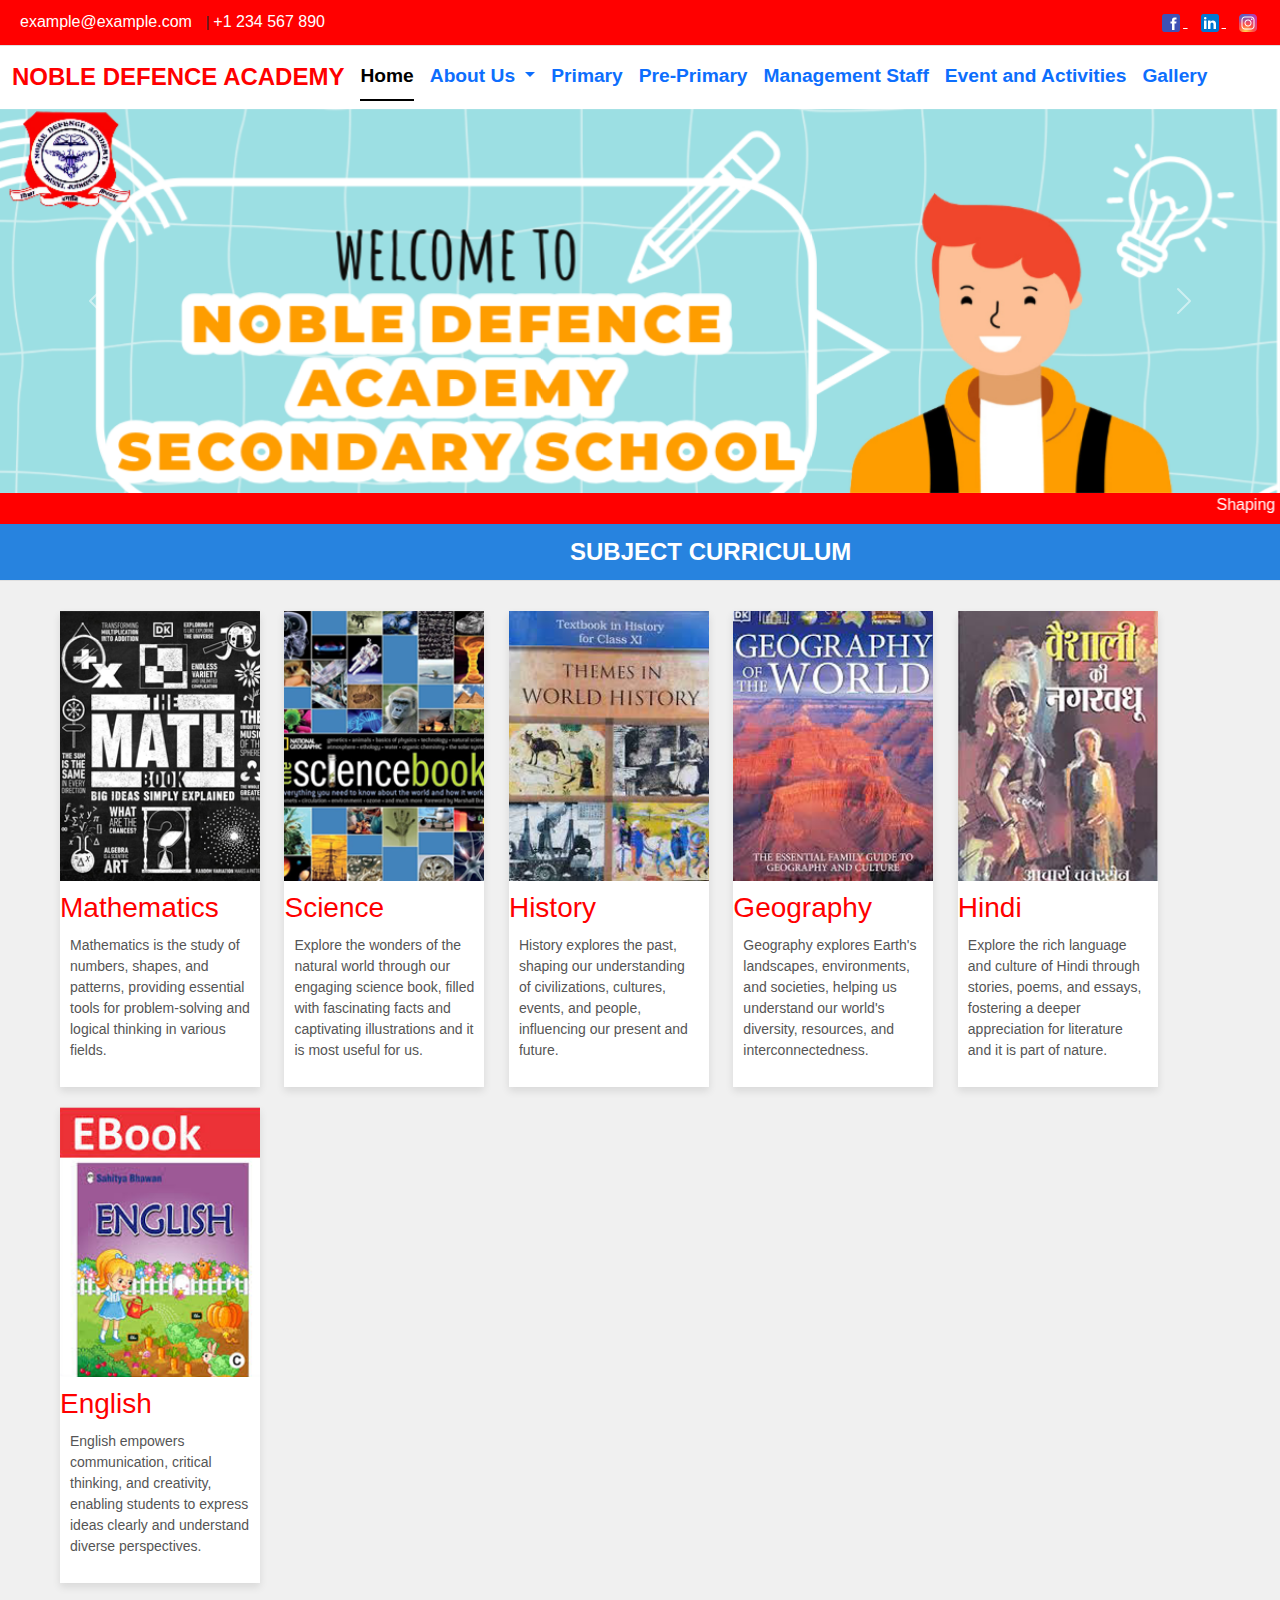
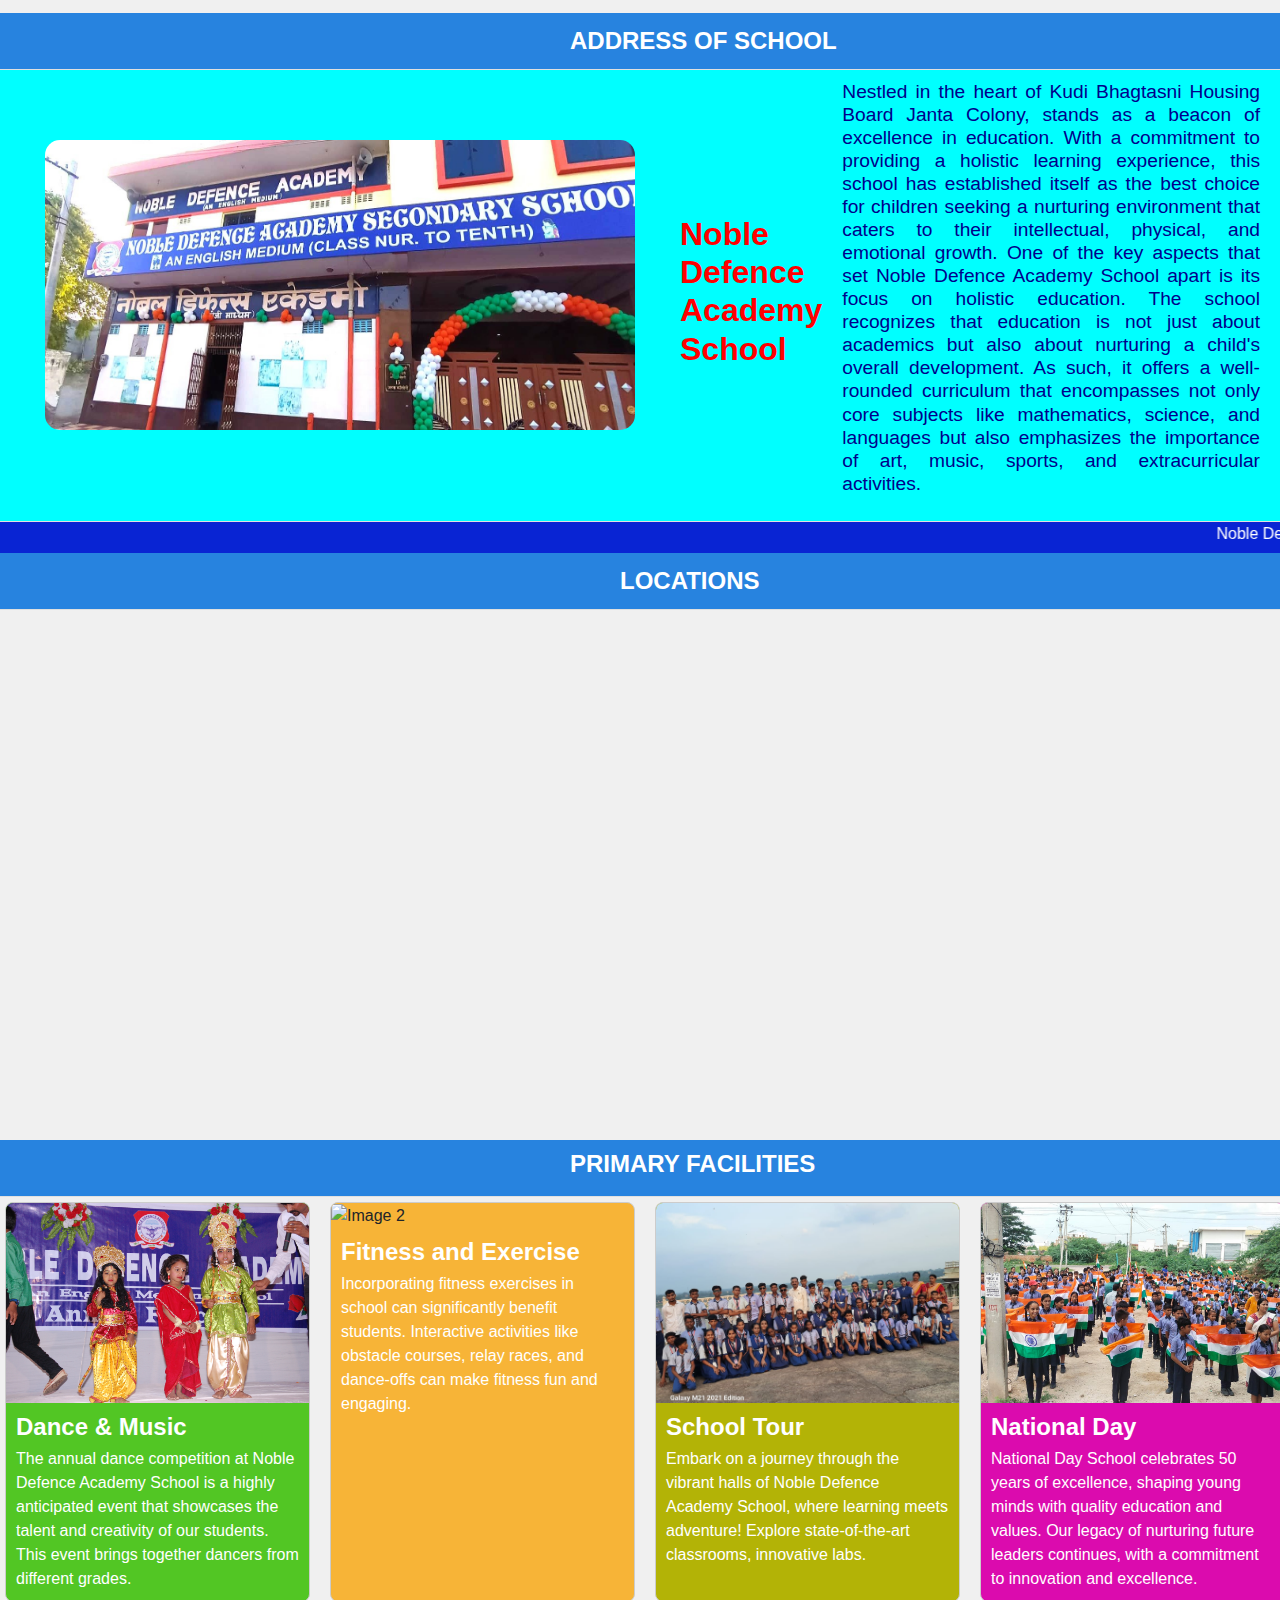
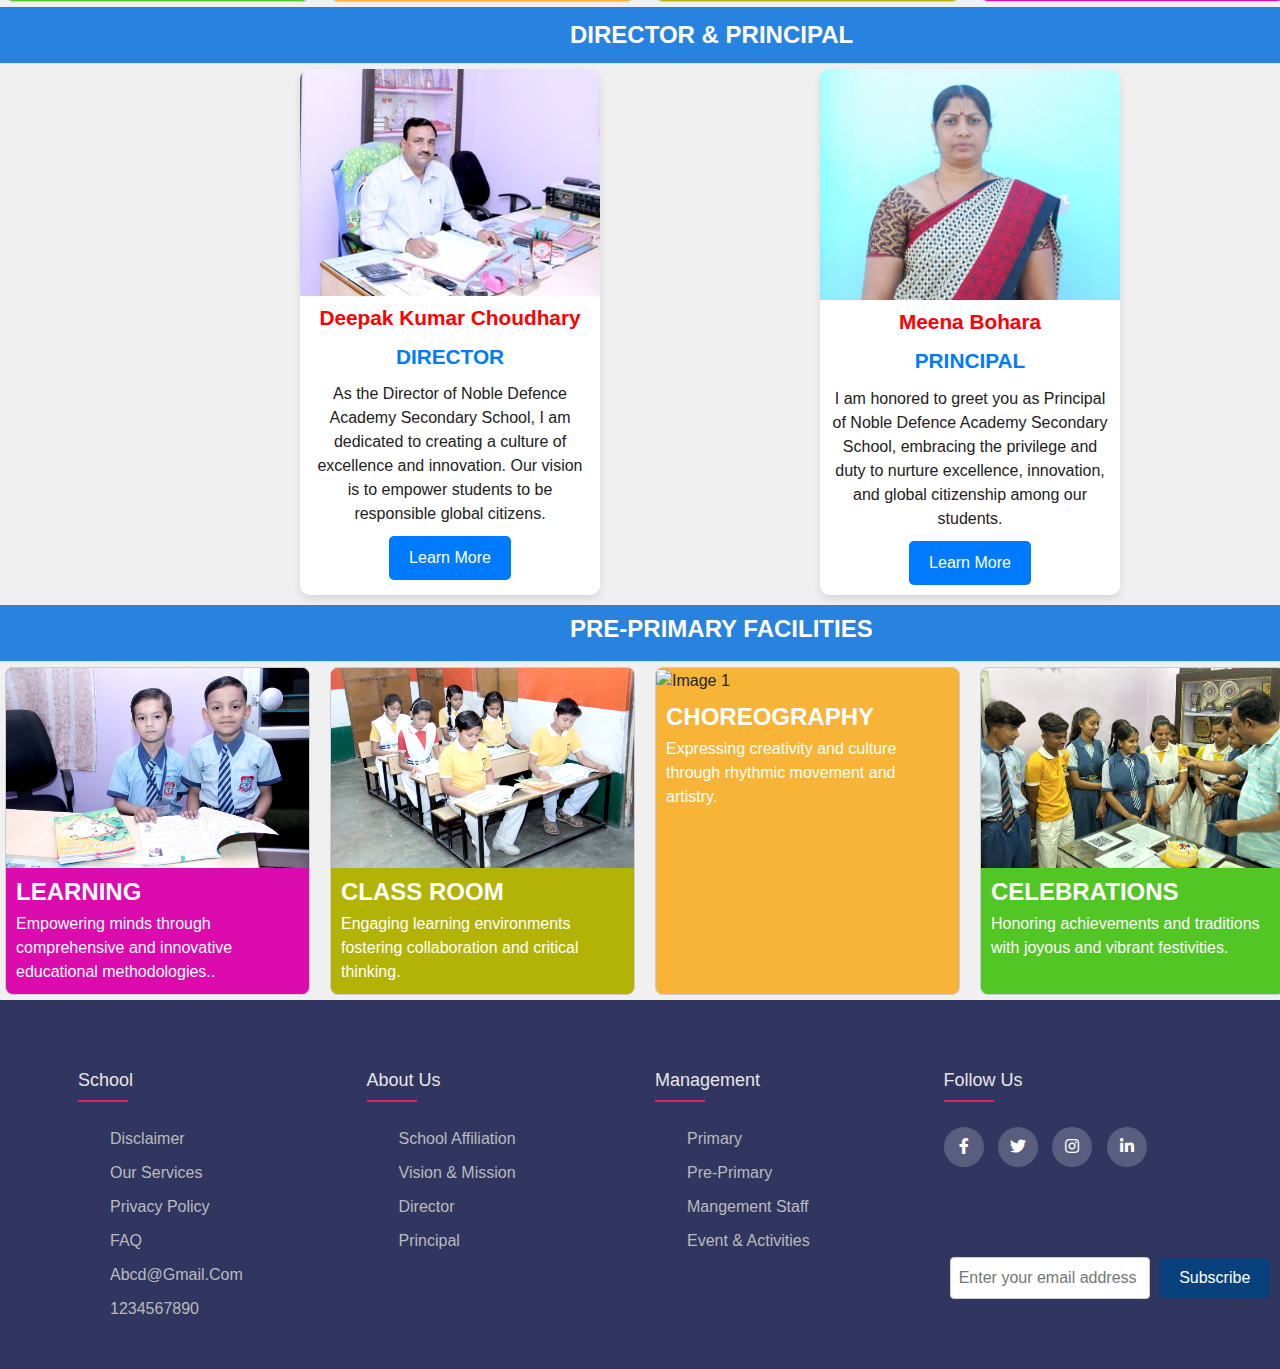
==== index.html @ 505ee71f "Add files via upload" ====
<!doctype html>
<html lang="en">
  <head>
    <link href="https://cdn.jsdelivr.net/npm/bootstrap@5.3.3/dist/css/bootstrap.min.css" rel="stylesheet" integrity="sha384-QWTKZyjpPEjISv5WaRU9OFeRpok6YctnYmDr5pNlyT2bRjXh0JMhjY6hW+ALEwIH" crossorigin="anonymous">
    <script src="https://cdn.jsdelivr.net/npm/bootstrap@5.3.3/dist/js/bootstrap.bundle.min.js" integrity="sha384-YvpcrYf0tY3lHB60NNkmXc5s9fDVZLESaAA55NDzOxhy9GkcIdslK1eN7N6jIeHz" crossorigin="anonymous"></script>
    <title>NDA</title>
    <link rel="stylesheet" href="css/style.css">
    <link rel="stylesheet" type="text/css" href="https://cdnjs.cloudflare.com/ajax/libs/font-awesome/5.15.1/css/all.min.css">
  </head>
  <body>  
    <header>
      <div class="contact-info">
        <a href="mailto:example@example.com">example@example.com</a>
        <span>|</span>
        <a href="tel:+1234567890">+1 234 567 890</a>
    </div>
    <div class="social-media">
      <a href="......" target="_blank">
        <img src="images/facebook-icon.png">
    </a>
        <a href=".......... "target="_blank">
          <img src="images/linkedln-icon.png">
      </a>
        <a href="......." target="_blank">
            <img src="images/instagram-icon.png">
        </a>
    </div>
            
    </header>

    <nav class="navbar navbar-expand-lg navbar-white bg-white custom-navbar">
        <div class="container-fluid">
          <a class="navbar-brand" href="index.html">NOBLE DEFENCE ACADEMY</a>
          <button class="navbar-toggler" type="button" data-bs-toggle="collapse" data-bs-target="#navbarNavDropdown" aria-controls="navbarNavDropdown" aria-expanded="false" aria-label="Toggle navigation">
            <span class="navbar-toggler-icon"></span>
          </button>
          <div class="collapse navbar-collapse" id="navbarNavDropdown">
            <ul class="nav nav-underline">
              <li class="nav-item">
                <a class="nav-link active" aria-current="page" href="index.html">Home</a>
              </li>
              
              <li class="nav-item dropdown">
                <a class="nav-link dropdown-toggle" href="#" role="button" data-bs-toggle="dropdown" aria-expanded="false">
                  About Us
                </a>
                <ul class="dropdown-menu">
                  <li><a class="dropdown-item" href="templates/sa.html">School Affiliation</a></li>
                  <li><a class="dropdown-item" href="templates/vm.html">Vision and mission</a></li>
                  <li><a class="dropdown-item" href="templates/chairmen.html">Chairman</a></li>
                  <li><a class="dropdown-item" href="templates/principal.html">Principal</a></li>
                </ul>
              </li>
              <li class="nav-item">
                <a class="nav-link" href="templates/primary.html">Primary</a>
              </li>
              <li class="nav-item">
                <a class="nav-link" href="templates/preprimary.html">Pre-Primary</a>
              </li>
              <li class="nav-item">
                <a class="nav-link" href="templates/ms.html">Management Staff</a>
              </li>
              <li class="nav-item">
                <a class="nav-link" href="templates/ea.html">Event and Activities</a>
              </li>
              <li class="nav-item">
                <a class="nav-link" href="templates/gallery.html">Gallery</a>
              </li>
            </ul>
          </div>
        </div>
      </nav>

      <div id="carouselExampleAutoplaying" class="carousel slide" data-bs-ride="carousel">
        <div class="carousel-inner">
          <div class="carousel-item active">
            <img src="images/banner1.png" class="d-block w-100" alt="...">
          </div>
          <div class="carousel-item">
            <img src="images/banner3.png" class="d-block w-100" alt="...">
          </div>
          <div class="carousel-item">
            <img src="images/banner2.png" class="d-block w-100" alt="...">
          </div>
        </div>
        <button class="carousel-control-prev" type="button" data-bs-target="#carouselExampleAutoplaying" data-bs-slide="prev">
          <span class="carousel-control-prev-icon" aria-hidden="true"></span>
          <span class="visually-hidden">Previous</span>
        </button>
        <button class="carousel-control-next" type="button" data-bs-target="#carouselExampleAutoplaying" data-bs-slide="next">
          <span class="carousel-control-next-icon" aria-hidden="true"></span>
          <span class="visually-hidden">Next</span>
        </button>
      </div>
      <div class="marq">
        <marquee>Shaping Future Leaders with Discipline and Excellence, Inspiring Bravery and Intellectual Growth!!</marquee>
    </div>
    
<!--curriculam start-->
<header class="head4">
  <div class="sc">SUBJECT CURRICULUM</div></header>
<section class="curriculum">
  
  <div class="subject" id="subject-math">
      <img src="images/math.png" alt="Math">
      <h3>Mathematics</h3>
      <p>Mathematics is the study of numbers, shapes, and patterns, providing essential tools for 
        problem-solving and logical thinking in various fields.</p>
  </div>
  <div class="subject" id="subject-science">
      <img src="images/science.png" alt="Science">
      <h3>Science</h3>
      <p>Explore the wonders of the natural world through our engaging science book, 
        filled with fascinating facts and captivating illustrations and it is most useful for us.</p>
  </div>
  <div class="subject" id="subject-history">
      <img src="images/history.png" alt="History">
      <h3>History</h3>
      <p>
        History explores the past, shaping our understanding of 
        civilizations, cultures, events, and people, influencing our present and future.</p>
  </div>
  <div class="subject" id="subject-history">
    <img src="images/geography.png" alt="Geography">
    <h3>Geography</h3>
    <p>Geography explores Earth's landscapes, environments, and societies, helping us understand 
      our world's diversity, resources, and interconnectedness.</p>
</div>
<div class="subject" id="subject-history">
  <img src="images/hindi.png" alt="Hindi">
  <h3>Hindi</h3>
  <p>
    Explore the rich language and culture of Hindi through stories, poems, and 
    essays, fostering a deeper appreciation for literature and it is part of nature.</p>
</div>
<div class="subject" id="subject-history">
  <img src="images/english.png" alt="English">
  <h3>English</h3>
  <p>English empowers communication, critical thinking, and creativity, enabling students to express ideas 
    clearly and understand diverse perspectives.</p>
</div>
</section>



<!--school-->
<header class="head5">
  <div class="address">ADDRESS OF SCHOOL</div></header>
<header class="head">
  
<div class="container">
  <img src="images/school.jpg" alt="School Image" id="school-image">
</div>
<h1 class="h1">Noble Defence Academy School</h1>
<p class="para">Nestled in the heart of Kudi Bhagtasni Housing Board Janta Colony, stands as 
a beacon of excellence in education. 
With a commitment to providing a holistic learning experience, this school has established itself as the best choice for children
 seeking a nurturing environment that caters to their intellectual, physical, and emotional growth.
  One of the key aspects that set Noble Defence Academy School apart is its focus 
  on holistic education. The school recognizes that education 
  is not just about academics but also about nurturing a child's overall development.
   As such, it offers a well-rounded curriculum that encompasses not only core 
   subjects like mathematics, science, and languages but also emphasizes the importance of art, 
   music, sports, and extracurricular activities.</p>  
</header>
<div class="marq1">
  <marquee>Noble Defence Academy School is situated at Kudi Bhagtasni Housing Board Janta Colony.</marquee>
</div>
<!--locations-->
<header class="head7">
  <div class="loc">LOCATIONS</div>
</header>
<main>
  <section class="location">
      <div class="map-container">
        <iframe src="https://www.google.com/maps/embed?pb=!1m14!1m8!1m3!1d20641.05503364828!2d73.00511455793604!3d26.220282877888604!3m2!1i1024!2i768!4f13.1!3m3!1m2!1s0x39418b03b44cae21%3A0xc912b8a137a9a5ac!2sNoble%20Defence%20Academy%20Secondary%20School!5e0!3m2!1sen!2sin!4v1715978553444!5m2!1sen!2sin" 
        width="1200" height="450" style="border:0;" allowfullscreen="" loading="lazy" referrerpolicy="no-referrer-when-downgrade"></iframe>
  </section>
</main>
<!--pre-primary-->
<header class="head1">
  <h1 class="primary">PRIMARY FACILITIES</h1>
</header>
<div class="card-container2">
<div class="card card-1">
  <img src="images/acti1.JPG" alt="Image 1" class="card-image">
  <div class="card-content">
    <h2 class="card-title">Dance & Music</h2>
    <p class="card-text">The annual dance competition at Noble Defence Academy School is a highly anticipated 
      event that showcases the talent and creativity of 
      our students. This event brings together dancers from 
      different grades.</p>
  </div>
</div>

<div class="card card-2">
  <img src="images/acti2.JPG" alt="Image 2" class="card-image">
  <div class="card-content">
    <h2 class="card-title">Fitness and Exercise</h2>
    <p class="card-text">Incorporating fitness exercises in school can 
      significantly benefit students. Interactive activities like obstacle 
      courses, relay races, and dance-offs can make fitness fun and engaging. 
      </p>
  </div>
</div>
<div class="card card-3">
  <img src="images/acti3.jpg" alt="Image 1" class="card-image">
  <div class="card-content">
    <h2 class="card-title">School Tour</h2>
    <p class="card-text">Embark on a journey through the vibrant halls of 
      Noble Defence Academy School, where learning meets adventure! 
      Explore state-of-the-art classrooms, innovative labs.</p>
  </div>
</div>

<div class="card card-4">
  <img src="images/acti4.jpg" alt="Image 2" class="card-image">
  <div class="card-content">
    <h2 class="card-title">National Day</h2>
    <p class="card-text">National Day School celebrates 50 years of excellence, shaping young 
      minds with quality education and values. Our legacy of nurturing future 
      leaders continues, with a commitment to innovation and excellence.</p>
  </div>
</div>
</div>
</header>
<!--chairman-->
<header class="head3">
  <div class="cp">DIRECTOR & PRINCIPAL</div>
  </header>
<div class="card-container">
  <div class="intro-card ic-1">
      <div class="intro-card-image">
          <img src="images/chairmen.JPG" alt="Chairman Image">
      </div>
      <div class="intro-card-content">
          <h2>Deepak Kumar Choudhary</h2>
          <p class="intro-p">DIRECTOR</p>
          <P>As the Director of Noble Defence Academy Secondary School, I am dedicated to creating a culture of excellence and innovation. 
            Our vision is to empower students to be responsible global citizens.  </P>
          <button class="intro-card-button" onclick="window.location.href='templates/chairmen.html'">Learn More</button>
      </div>
  </div>
  <div class="intro-card ic-2">
      <div class="intro-card-image">
          <img src="images/principal.JPG" alt="Principal Image">
      </div>
      <div class="intro-card-content">
          <h2>Meena Bohara</h2>
          <p class="intro-p">PRINCIPAL</p>
          <p>I am honored to greet you as Principal of Noble Defence Academy Secondary School, embracing the privilege and duty to nurture excellence, 
            innovation, and global citizenship among our students.</p>
          <button class="intro-card-button" onclick="window.location.href='templates/principal.html'">Learn More</button>
      </div>
  </div>
</div>
<!--pre-primary-->
<header class="head6">
  <h1 class="pre-primary">PRE-PRIMARY FACILITIES</h1>
</header>
<div class="card-container2">
<div class="card c-1">
  <img src="images/pre1.JPG" alt="Image 1" class="card-image">
  <div class="card-content">
    <h2 class="card-title">LEARNING</h2>
    <p class="card-text">Empowering minds through comprehensive 
      and innovative educational methodologies..</p>
  </div>
</div>

<div class="card c-2">
  <img src="images/pre2.JPG" alt="Image 2" class="card-image">
  <div class="card-content">
    <h2 class="card-title">CLASS ROOM</h2>
    <p class="card-text">Engaging learning environments
      fostering collaboration and critical thinking.
      </p>
  </div>
</div>
<div class="card c-3">
  <img src="images/pre3.jpg" alt="Image 1" class="card-image">
  <div class="card-content">
    <h2 class="card-title">CHOREOGRAPHY</h2>
    <p class="card-text">Expressing creativity and culture through rhythmic 
      movement and artistry.</p>
  </div>
</div>

<div class="card c-4">
  <img src="images/pre4.JPG" alt="Image 2" class="card-image">
  <div class="card-content">
    <h2 class="card-title">CELEBRATIONS</h2>
    <p class="card-text">Honoring achievements and traditions with 
      joyous and vibrant festivities.</p>
  </div>
</div>
</div>
</header>

<!--footer-->
<footer class="footer">
  <div class="container">
    <div class="row">
      <div class="footer-col">
        <h4>School</h4>
        <ul>
          <li><a href="#">Disclaimer</a></li>
          <li><a href="#">our services</a></li>
          <li><a href="#">privacy policy</a></li>
          <li><a href="#">FAQ</a></li>
          <li><a href="#">abcd@gmail.com</a></li>
          <li><a href="#">1234567890</a></li>
        </ul>
        
      </div>
      <div class="footer-col">
        <h4>About us</h4>
        <ul> 
          <li><a href="templates/sa.html">School Affiliation</a></li>
          <li><a href="templates/vm.html">Vision & mission</a></li>
          <li><a href="templates/chairmen.html">Director</a></li>
          <li><a href="templates/principal.html">Principal</a></li>
        </ul>
      </div>
      <div class="footer-col">
        <h4>Management</h4>
        <ul>
          <li><a href="templates/primary.html">Primary</a></li>
          <li><a href="templates/preprimary.html">Pre-Primary</a></li>
          <li><a href="templates/ms.html">Mangement staff</a></li>
          <li><a href="templates/ea.html">Event & Activities</a></li>
        </ul>
      </div>
      <div class="footer-col">
        <h4>follow us</h4>
        <div class="social-links">
          <a href="#"><i class="fab fa-facebook-f"></i></a>
          <a href="#"><i class="fab fa-twitter"></i></a>
          <a href="#"><i class="fab fa-instagram"></i></a>
          <a href="#"><i class="fab fa-linkedin-in"></i></a>
          
        </div>
      </div>
    </div>
  </div>
  <div class="footer-subscribe">
    <form class="subscribe-form">
        <input type="email" name="email" placeholder="Enter your email address" required>
        <button type="submit">Subscribe</button>
    </form>
    
</div>

</footer>
<script>
  $('.subscribe-form').submit(function(e) {
    e.preventDefault();
    var email = $(this).find('input[name="email"]').val();
    // Add your subscription logic here
    alert('Subscribed with email: ' + email);
});

</script>
  </body>
</html>
---- css/style.css ----
body{
    overflow-x: hidden;
    animation: transitionIn 0.76s;
}

@keyframes transitionIn{
    from{
        opacity:0;
        transform:translateX(-10x);
    }

    to{
        opacity:1;
        transform:translateX(0);
    }
}
.navbar-brand{
    color:rgb(255, 0, 0);
    font-weight: bold;
    font-size: 1.5rem;
    font-style: timesroman;
}
.navbar{
    font-weight: bold;
    font-size:1.2rem;
}
.dropdown-item{
    color:blue;
    font-size:1.1rem;
}
.marq{
    background-color: rgb(255, 0, 0);
    color:white;
}

header {
    display: flex;
    justify-content: space-between;
    align-items: center;
    padding: 10px 20px;
    background-color: #ff0000;
    border-bottom: 1px solid #e0e0e0;
}

.contact-info {
    font-size: 14px;
}

.contact-info a {
    text-decoration: none;
    color: #ffffff;
    margin-right: 10px;
    font-size: 1rem;
}

.social-media a {
    margin-left: 10px;
    color:#ffffff

}

.social-media img {
    width: 24px;
    height: 24px;
}
/*school*/
.head{
    background-color: aqua;
}
.container {
    max-width: 800px;
    margin: 20px auto;
    padding: 0 20px;
}

#school-image {
    width: 600px;
    height: 300px;
    margin-bottom: 20px;
    border-radius: 20px;
    border: 5px solid transparent;
    animation: blink-border 1s infinite;
    transition: transform 0.2s;   
}
#school-image:hover {
    transform: scale(1.05);
  }
@keyframes blink-border {
    0% { border-color: transparent; }
    50% { border-color: red; }
    100% { border-color: transparent; }
}

.h1{
    padding: 20px;
    color:#ff0000;
    font-size: 2em;
    font-weight: bold;
    animation: blink 1s infinite;    
}
@keyframes blink {
    0% { opacity: 1; }
    50% { opacity: 0; }
    100% { opacity: 1; }
}

.para{
    text-align: justify;
    font-size: 1.2rem;
    line-height: 1.2;
    color:darkblue;
}

/*curriculum start*/

.curriculum {
    padding: 20px;
    color:#ff0000;
}
.head4{
    background-color: #2783df;
}
.sc{
    font-weight: bold;
    font-size: 1.5rem;
    font-style: timesroman;
    color:white;
    position: relative;
    left:550px;
}

.subject {
    display: inline-block;
    width: 200px;
    margin: 10px;
    background-color: white;
    box-shadow: 0 4px 8px rgba(0,0,0,0.1);
    transition: transform 0.2s;
    position:relative;
    left:30px;

}

.subject img {
    width: 100%;
    height: auto;
}

.subject h3 {
    margin: 10px 0;
}

.subject p {
    padding: 0 10px 10px;
    font-size: 14px;
    color: #555;
    
}

.subject:hover {
    transform: scale(1.05);
}
.marq1{
    background-color: rgb(9, 36, 211);
    color:white;
}
/*address*/
.head5{
    background-color: #2783df;
}
.address{
    font-weight: bold;
    font-size: 1.5rem;
    font-style: timesroman;
    color:white;
    position: relative;
    left:550px;
}
/*primary*/
body {
    font-family: Arial, sans-serif;
    margin: 0;
    padding: 0;
    background-color: #f0f0f0;
  }
  .card-container2{
    gap:20px;
    display:flex;
  }
  
  .card {
    width: 350px;
    border: 1px solid #ccc;
    border-radius: 8px;
    overflow: hidden;
    margin-top: 5px;
    display: inline-block;
    position:relative;
    left:5px;
  }
  
  .card-image {
    width: 100%;
    height: 200px;
    object-fit: cover;
    transition: transform 0.3s;
   
  }
  .card-image:hover {
    transform: scale(1.05);
  }
  
  .card-content {
    padding: 10px;
    
  }
  
  .card-title {
    font-size: 20px;
    margin-bottom: 5px;
    font-size: 1.5rem;
    color:white;
    font-weight: bold;
  }
  
  .card-text {
    font-size: 16px;
    color:white;

  }
  
 .head1{
    background-color:#2783df ;
}
.primary{
    font-weight: bold;
    font-size: 1.5rem;
    font-style: timesroman;
    color:white;
    position: relative;
    left:550px;
}
.card-1{

    background-color:rgb(82, 198, 36);
}
.card-2{
    background-color:rgb(247, 180, 55);
}
.card-3{
    background-color:rgb(179, 179, 6);
}
.card-4{
    background-color: rgb(219, 11, 174);
}
/*director and principal*/
.head3{
    background-color:#2783df ;
    margin-top:5px;
}
.cp{
    font-weight: bold;
    font-size: 1.5rem;
    font-style: timesroman;
    color:white;
    position: relative;
    left:550px;

}
.card-container {
    display: flex;
    gap: 20px;
    margin-top:5px;  
}
.ic-1{
    position: relative;
    left:300px
}
.ic-2{
    position: relative;
    left:500px;
}
.intro-card {
    background-color: #fff;
    border-radius: 10px;
    box-shadow: 0 4px 8px rgba(0, 0, 0, 0.1);
    overflow: hidden;
    width: 300px;
    text-align: center;
    transition: transform 0.3s, box-shadow 0.3s;
}

.intro-card:hover {
    transform: translateY(-10px);
    box-shadow: 0 8px 16px rgba(0, 0, 0, 0.2);
}
.intro-card-image{
    transition: transform 0.3s; 
}
.intro-card-image:hover {
  transform: scale(1.05);
}

.intro-card-image img {
    width: 100%;
    height: auto;
}


.intro-card-content {
    padding: 10px;
    background-color: white;
}

.intro-card-content h2 {
    margin: 0;
    font-size: 1.3em;
    color: red;
    font-weight: bolder;
}
.intro-card-content .intro-p{
    color: #007bff;
    font-weight: bold;
    font-size: 1.3rem;
    font-style: timesroman;
}
.intro-card-content p {
    color: #242020;
    margin: 10px 0;
}

.intro-card-button {
    background-color: #007bff;
    color: #fff;
    border: none;
    padding: 10px 20px;
    border-radius: 5px;
    cursor: pointer;
    transition: background-color 0.3s;
}

.intro-card-button:hover {
    background-color: #0056b3;
}

@keyframes slideIn {
    from {
        opacity: 0;
        transform: translateY(20px);
    }
    to {
        opacity: 1;
        transform: translateY(0);
    }
}

.intro-card {
    animation: slideIn 0.5s ease-out;
}
/*pre-primary*/
.head6{
    background-color:#2783df ;
    margin-top:10px;
}
.pre-primary{
    font-weight: bold;
    font-size: 1.5rem;
    font-style: timesroman;
    color:white;
    position: relative;
    left:550px;
}
.c-1{
    background-color: rgb(219, 11, 174);   
}
.c-2{
    background-color:rgb(179, 179, 6);   
}
.c-3{
    background-color:rgb(247, 180, 55);
}
.c-4{  
    background-color:rgb(82, 198, 36);
}
/*locations*/
.head7{
    background-color:#2783df;
}
.loc{
    font-weight: bold;
    font-size: 1.5rem;
    font-style: timesroman;
    color:white;
    position: relative;
    left:600px;
}
main {
    padding: 2em;
}

.location {
    text-align: center;
}

.map-container {
    display: flex;
    justify-content: center;
    margin-top: 1em;
}
/*footer*/
@import url('https://fonts.googleapis.com/css2?family=Poppins:wght@300;400;500;600;700&display=swap');
*{
	margin:0;
	padding:0;
	box-sizing: border-box;
}
.container{
	max-width: 1170px;
	margin:auto;
}
.row{
	display: flex;
	flex-wrap: wrap;
}
ul{
	list-style: none;
}
.footer{
	background-color: rgb(48, 54, 96);
    padding: 70px 0;
    margin-top: 5px;
}
.footer-col{
   width: 25%;
   padding: 0 15px;
}
.footer-col h4{
	font-size: 18px;
	color: #eae5e5;
	text-transform: capitalize;
	margin-bottom: 35px;
	font-weight: 500;
	position: relative;
}
.footer-col h4::before{
	content: '';
	position: absolute;
	left:0;
	bottom: -10px;
	background-color: #e91e63;
	height: 2px;
	box-sizing: border-box;
	width: 50px;
}
.footer-col ul li:not(:last-child){
	margin-bottom: 10px;
}
.footer-col ul li a{
	font-size: 16px;
	text-transform: capitalize;
	color: #ffffff;
	text-decoration: none;
	font-weight: 300;
	color: #bbbbbb;
	display: block;
	transition: all 0.3s ease;
}
.footer-col ul li a:hover{
	color: #ffffff;
	padding-left: 8px;
}
.footer-col .social-links a{
	display: inline-block;
	height: 40px;
	width: 40px;
	background-color: rgba(255,255,255,0.2);
	margin:0 10px 10px 0;
	text-align: center;
	line-height: 40px;
	border-radius: 50%;
	color: #ffffff;
	transition: all 0.5s ease;
}
.footer-col .social-links a:hover{
	color: #24262b;
	background-color: #ffffff;
}

/*responsive*/
@media(max-width: 767px){
  .footer-col{
    width: 50%;
    margin-bottom: 30px;
}
}
@media(max-width: 574px){
  .footer-col{
    width: 100%;
}
}
.footer-subscribe {
    text-align: center;
    margin-top: -80px;
    position: relative;
    left:470px;
}

.subscribe-form {
    display: inline-block;
}

.subscribe-form input[type="email"] {
    padding: 8px;
    width: 200px;
    border: 1px solid #ccc;
    border-radius: 4px;
    margin-right: 5px;
}

.subscribe-form button {
    padding: 8px 20px;
    background-color: #09417c;
    color: white;
    border: none;
    border-radius: 4px;
    cursor: pointer;
}
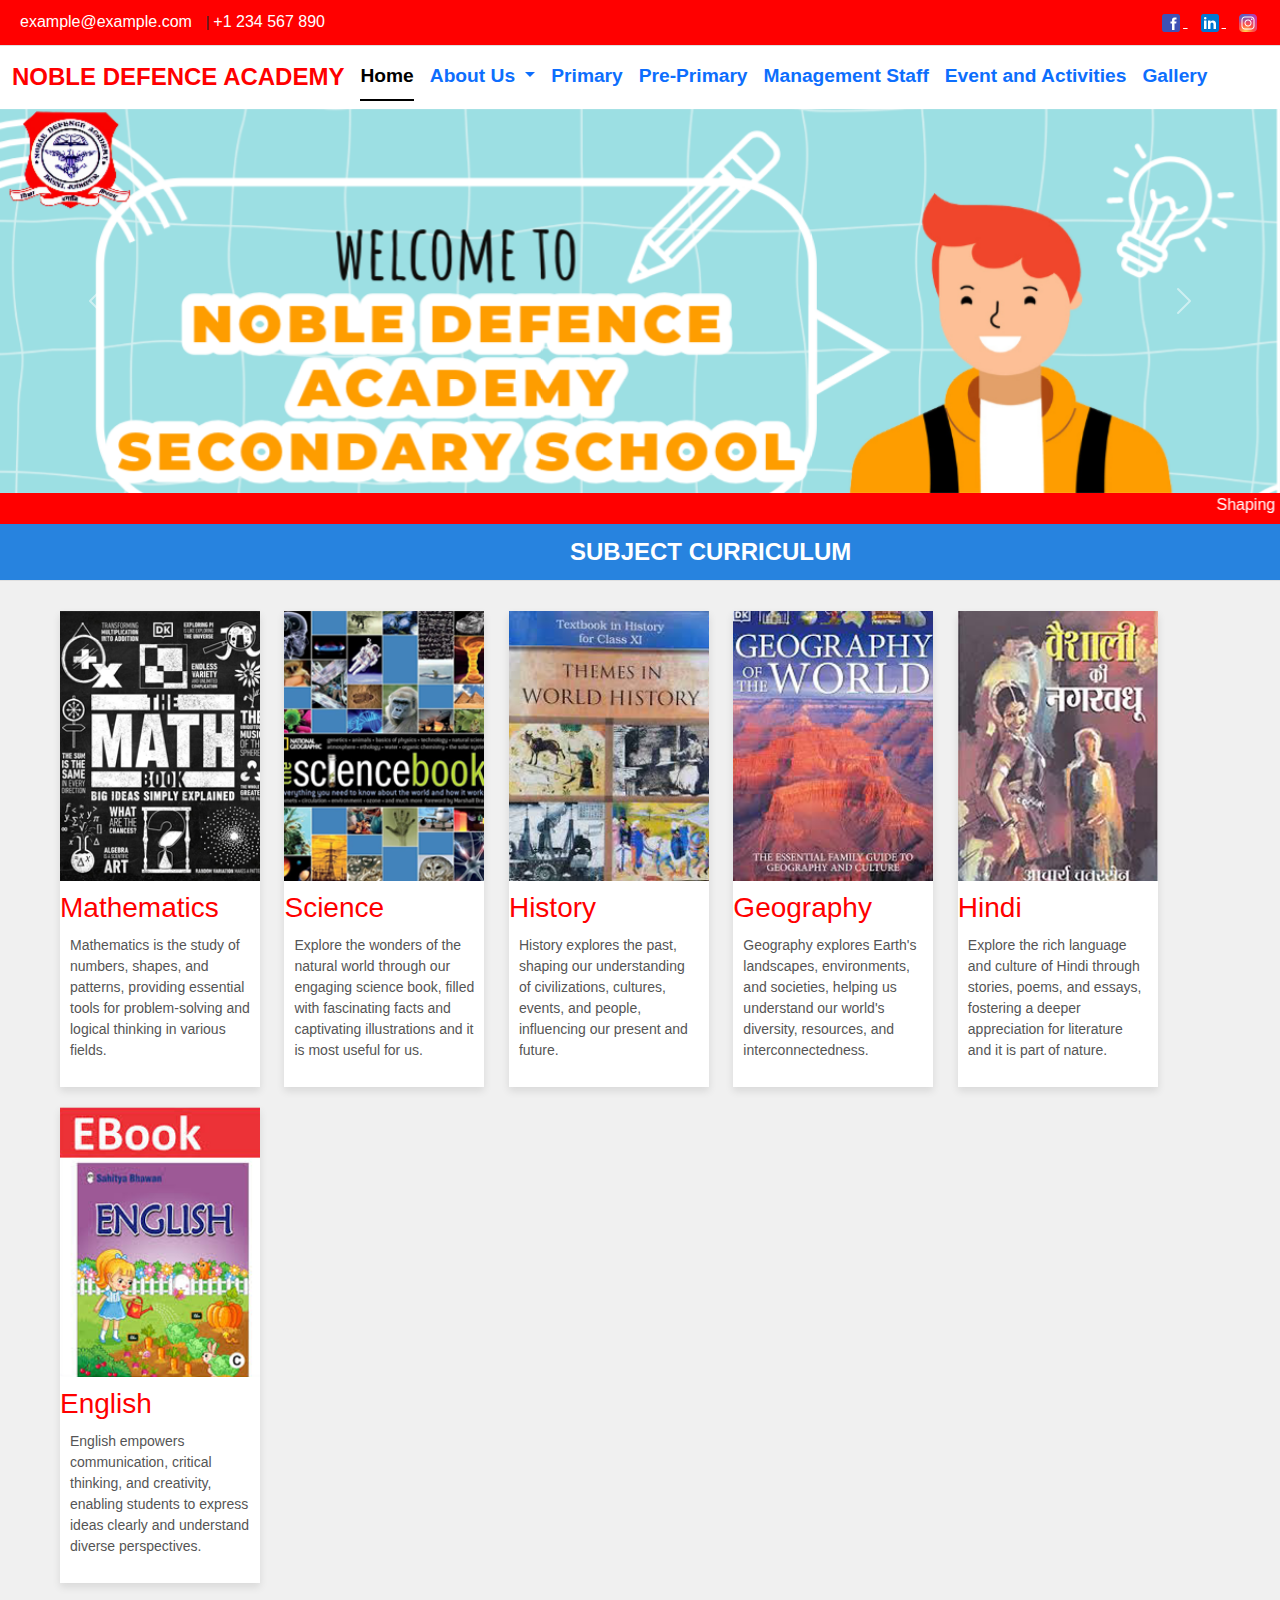
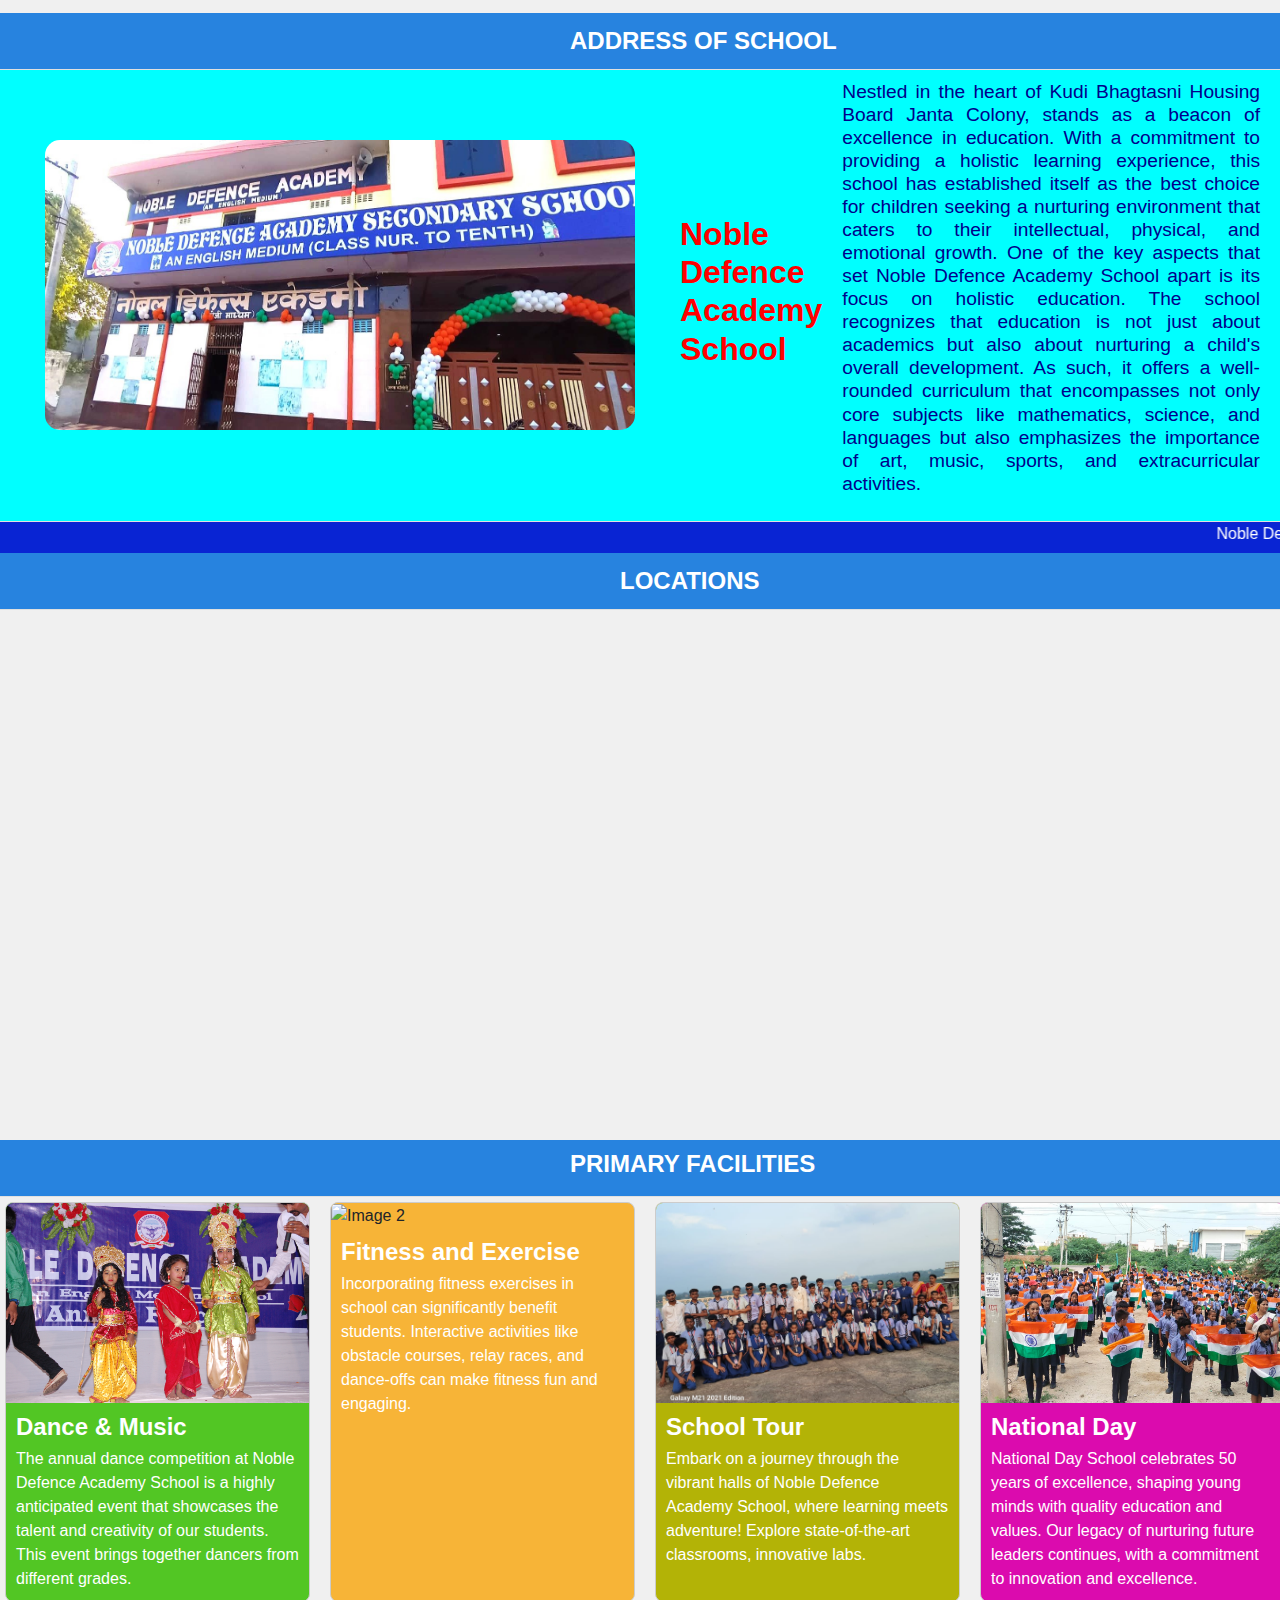
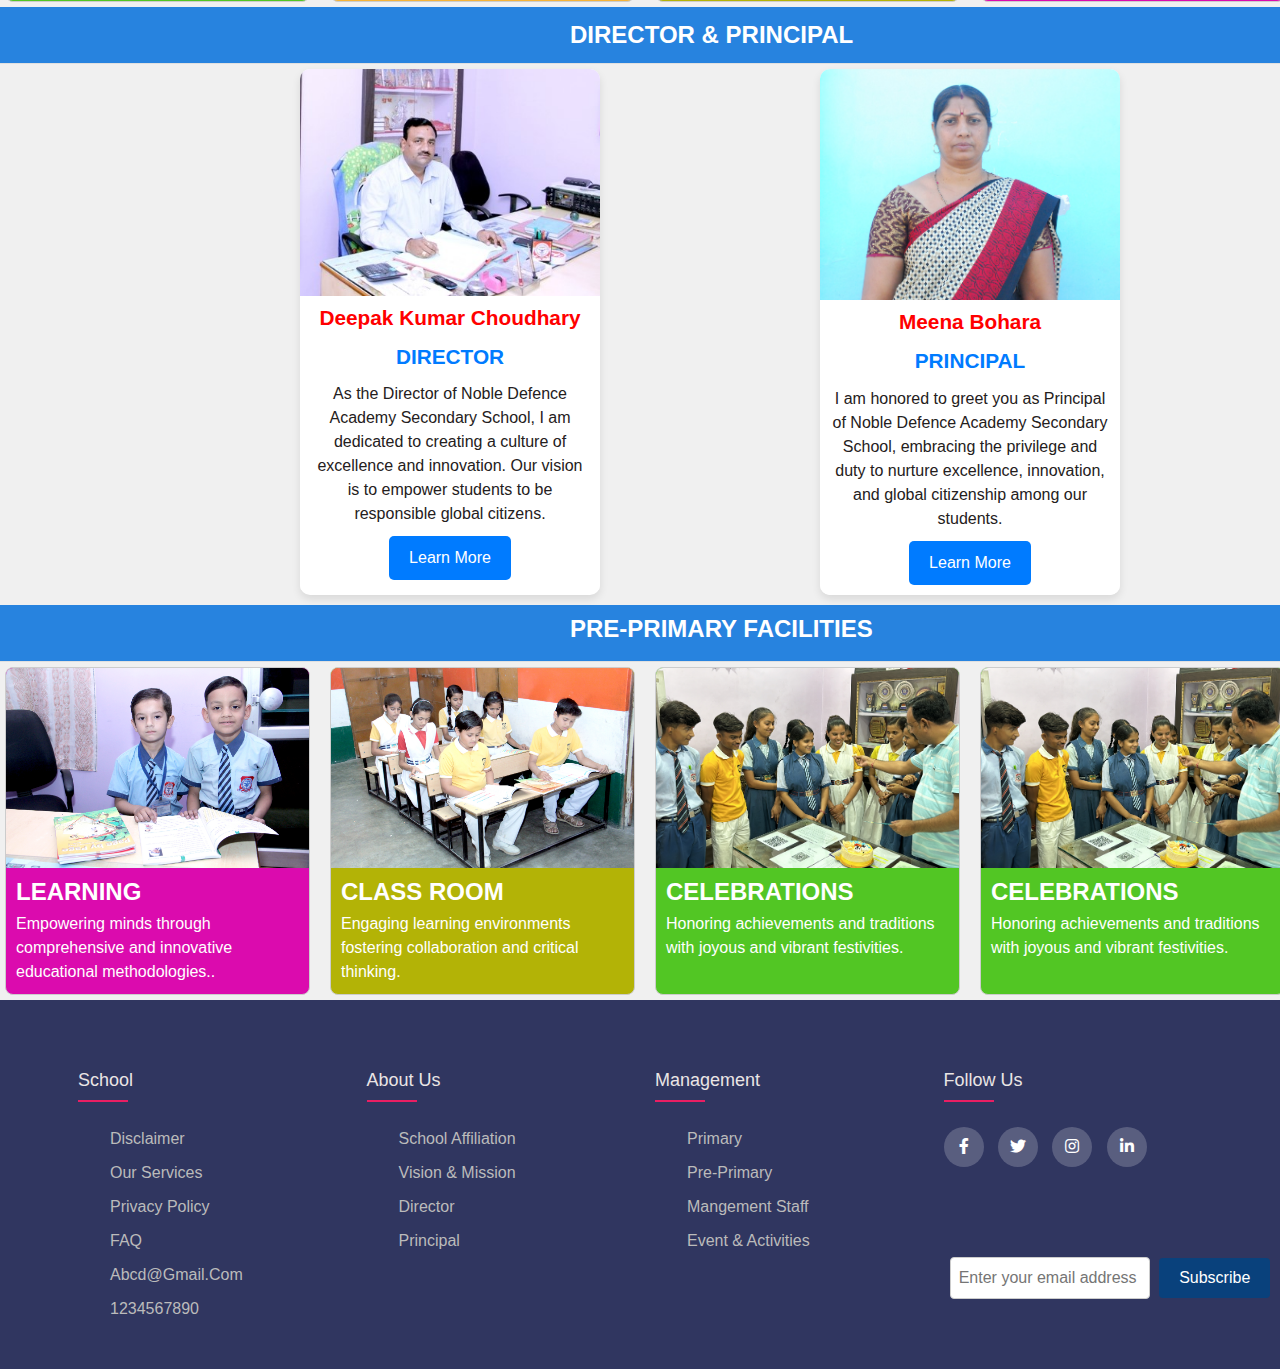
==== commit 1f21ca8f: "Update index.html" ====
--- a/index.html
+++ b/index.html
@@ -277,12 +277,12 @@
       </p>
   </div>
 </div>
-<div class="card c-3">
-  <img src="images/pre3.jpg" alt="Image 1" class="card-image">
-  <div class="card-content">
-    <h2 class="card-title">CHOREOGRAPHY</h2>
-    <p class="card-text">Expressing creativity and culture through rhythmic 
-      movement and artistry.</p>
+<div class="card c-4">
+  <img src="images/pre4.JPG" alt="Image 2" class="card-image">
+  <div class="card-content">
+    <h2 class="card-title">CELEBRATIONS</h2>
+    <p class="card-text">Honoring achievements and traditions with 
+      joyous and vibrant festivities.</p>
   </div>
 </div>
 
@@ -362,4 +362,4 @@
 
 </script>
   </body>
-</html>+</html>
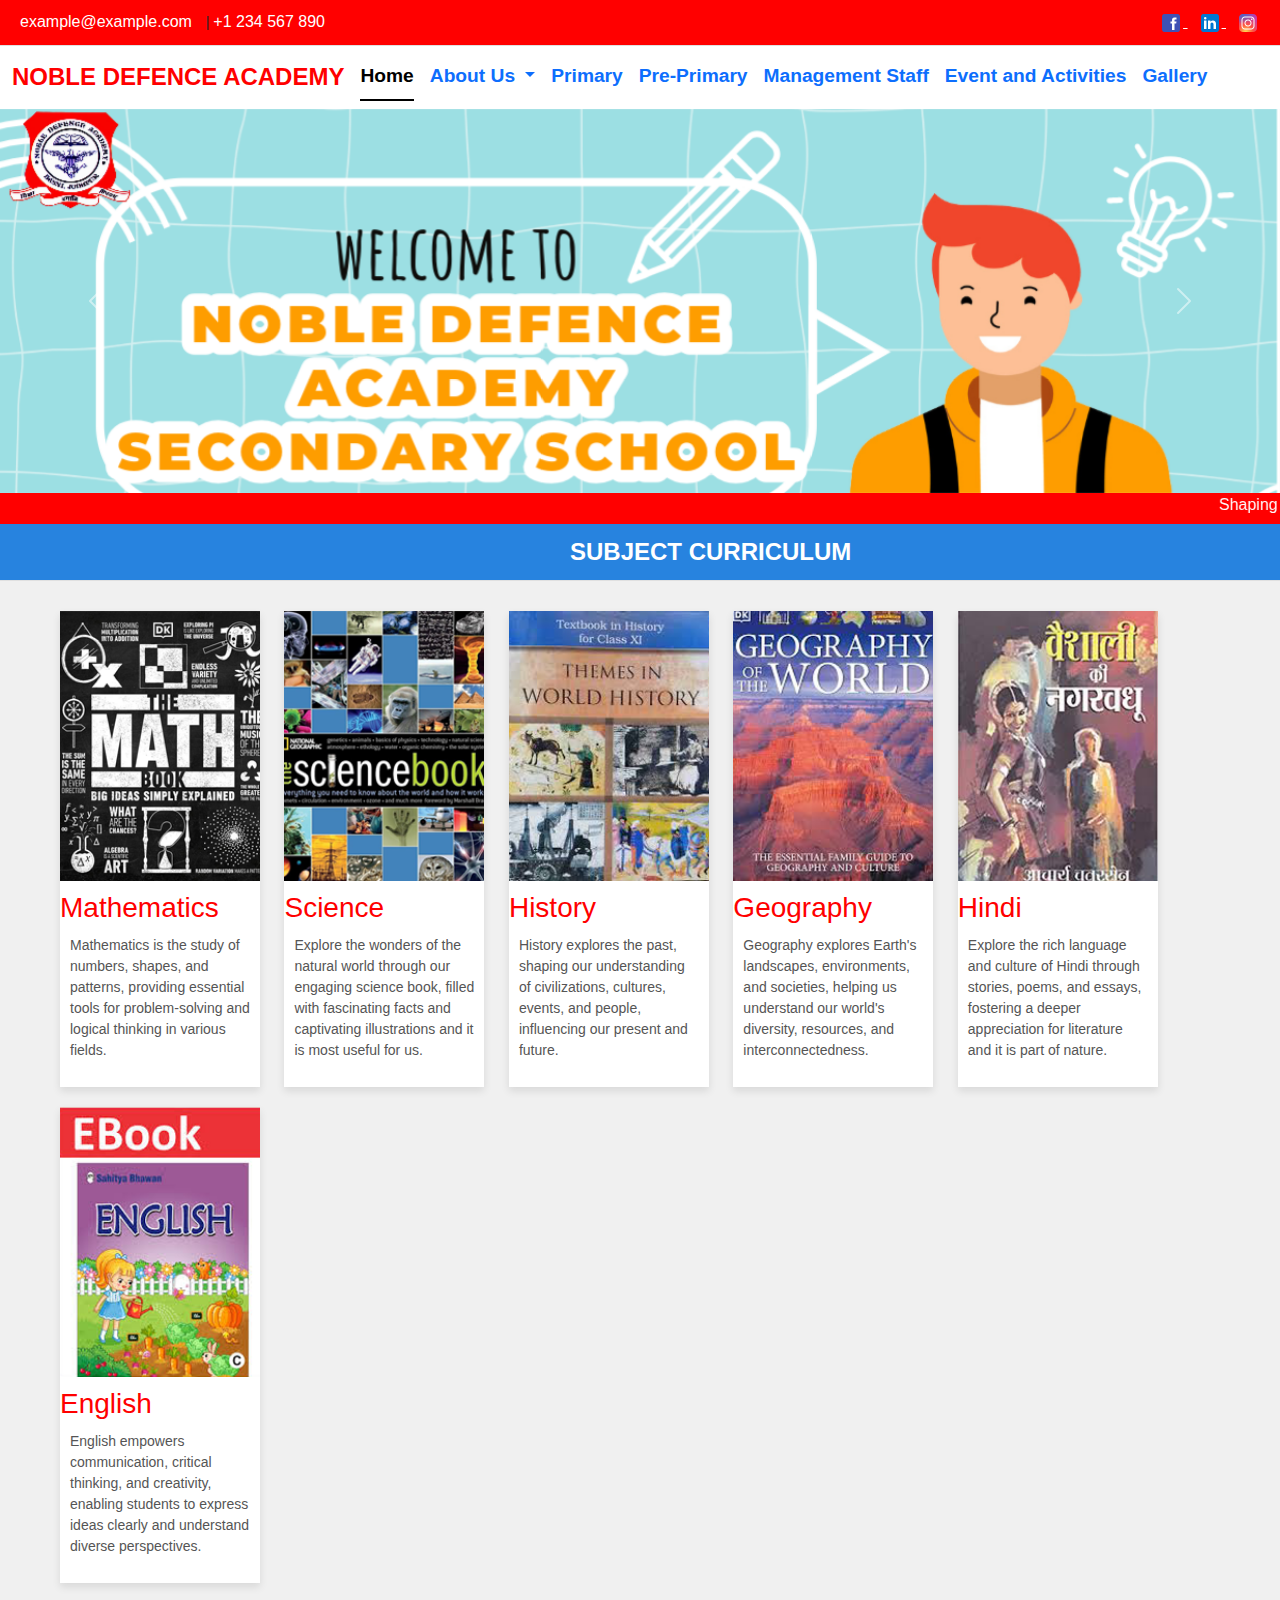
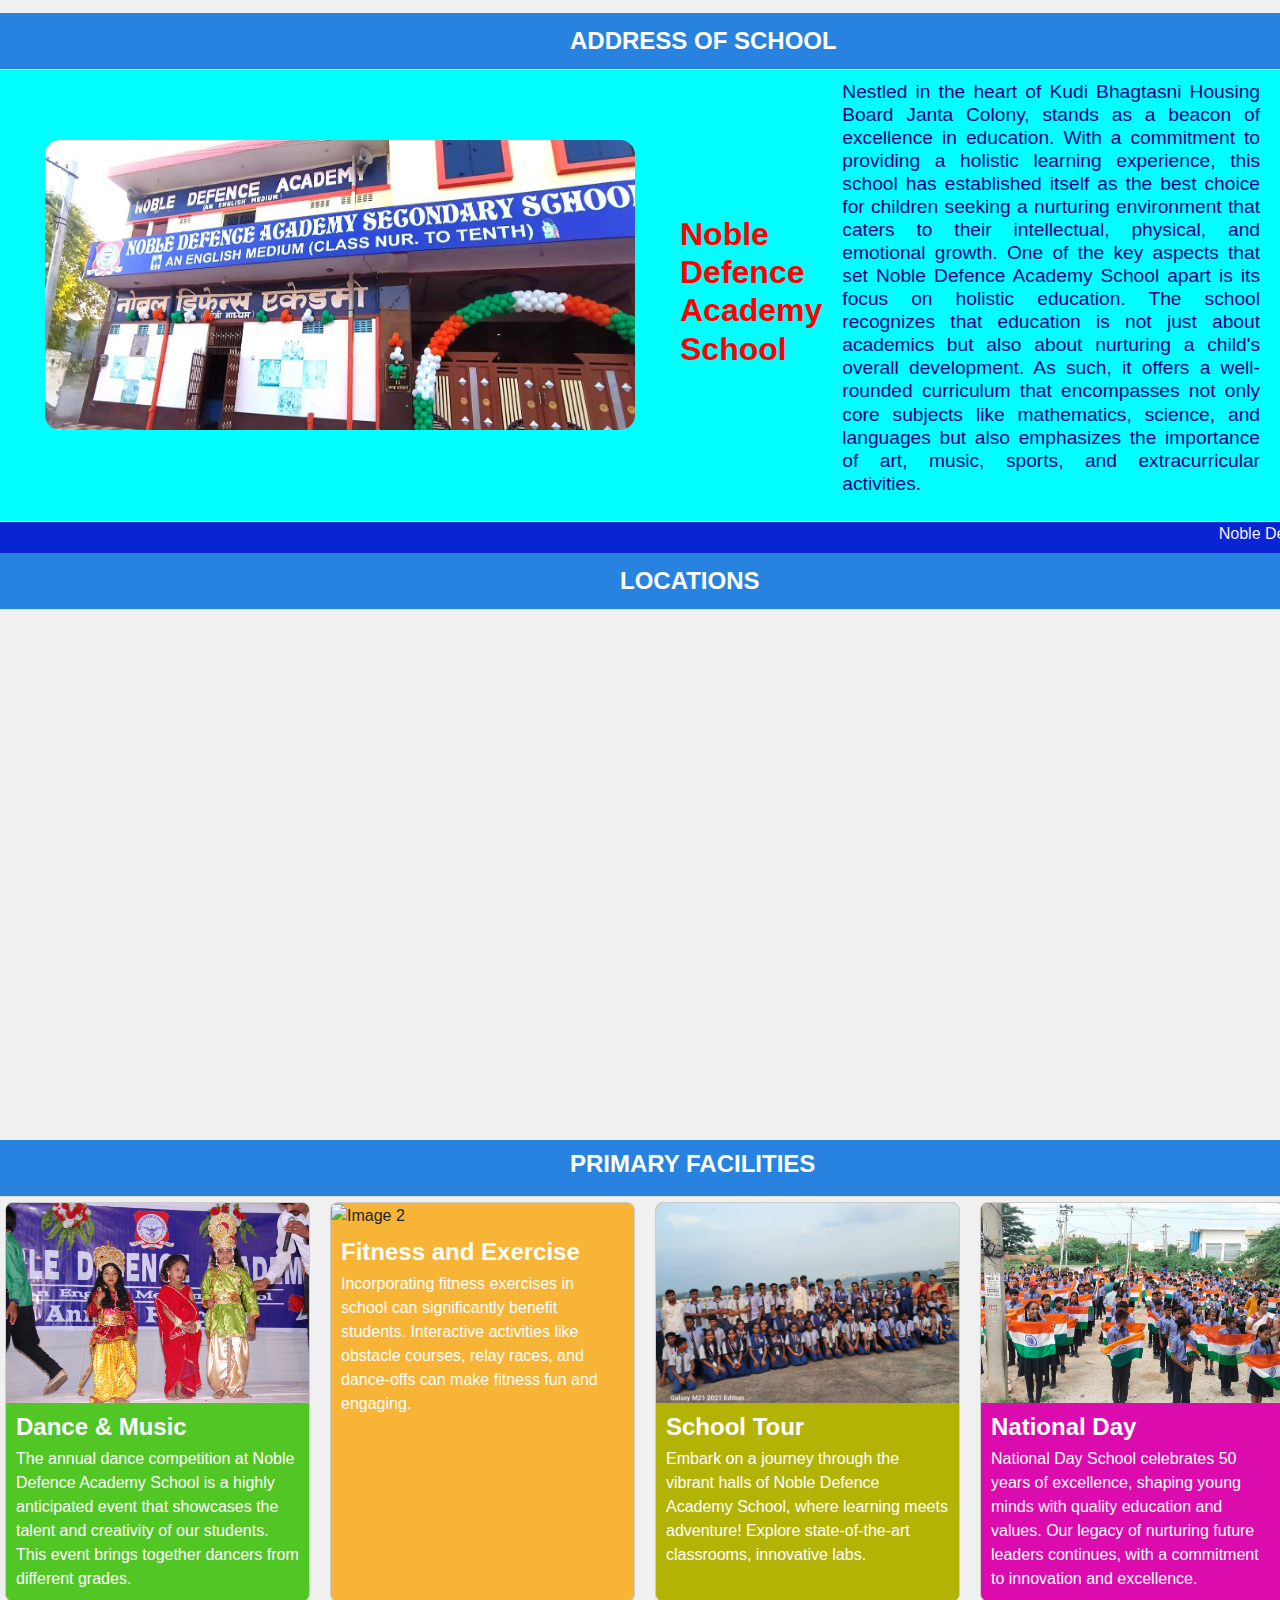
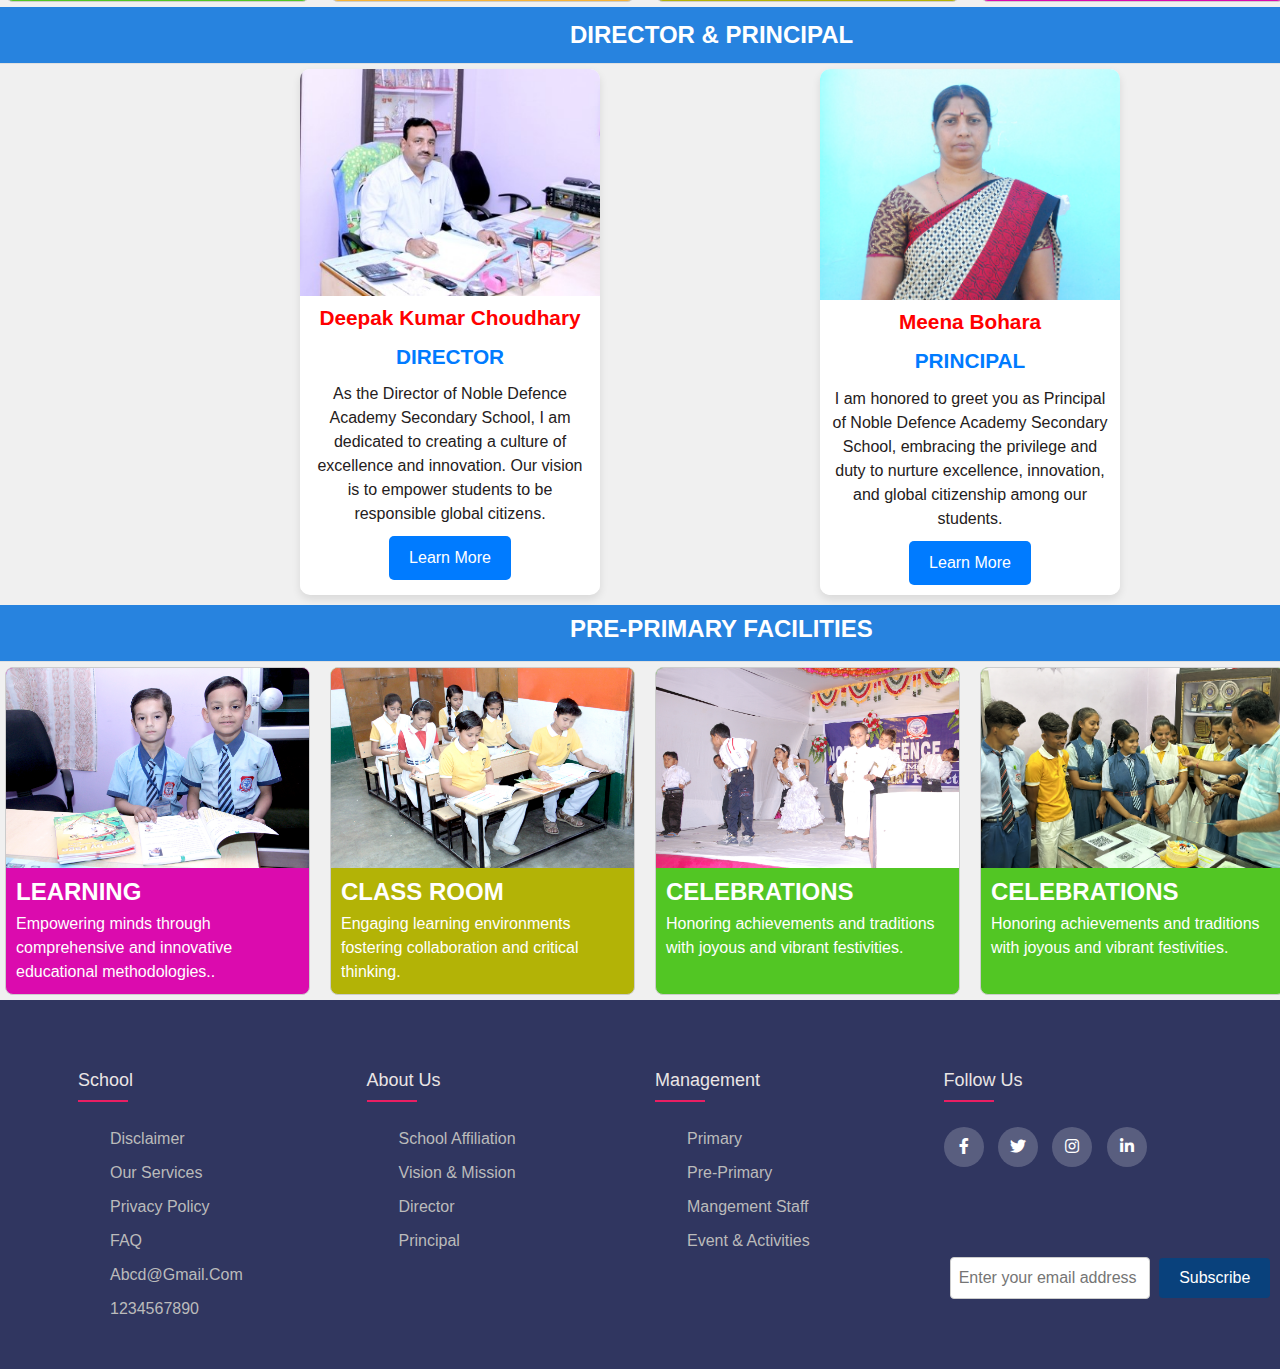
==== commit ed4fe950: "Update index.html" ====
--- a/index.html
+++ b/index.html
@@ -278,7 +278,7 @@
   </div>
 </div>
 <div class="card c-4">
-  <img src="images/pre4.JPG" alt="Image 2" class="card-image">
+  <img src="images/pre3.JPG" alt="Image 2" class="card-image">
   <div class="card-content">
     <h2 class="card-title">CELEBRATIONS</h2>
     <p class="card-text">Honoring achievements and traditions with 
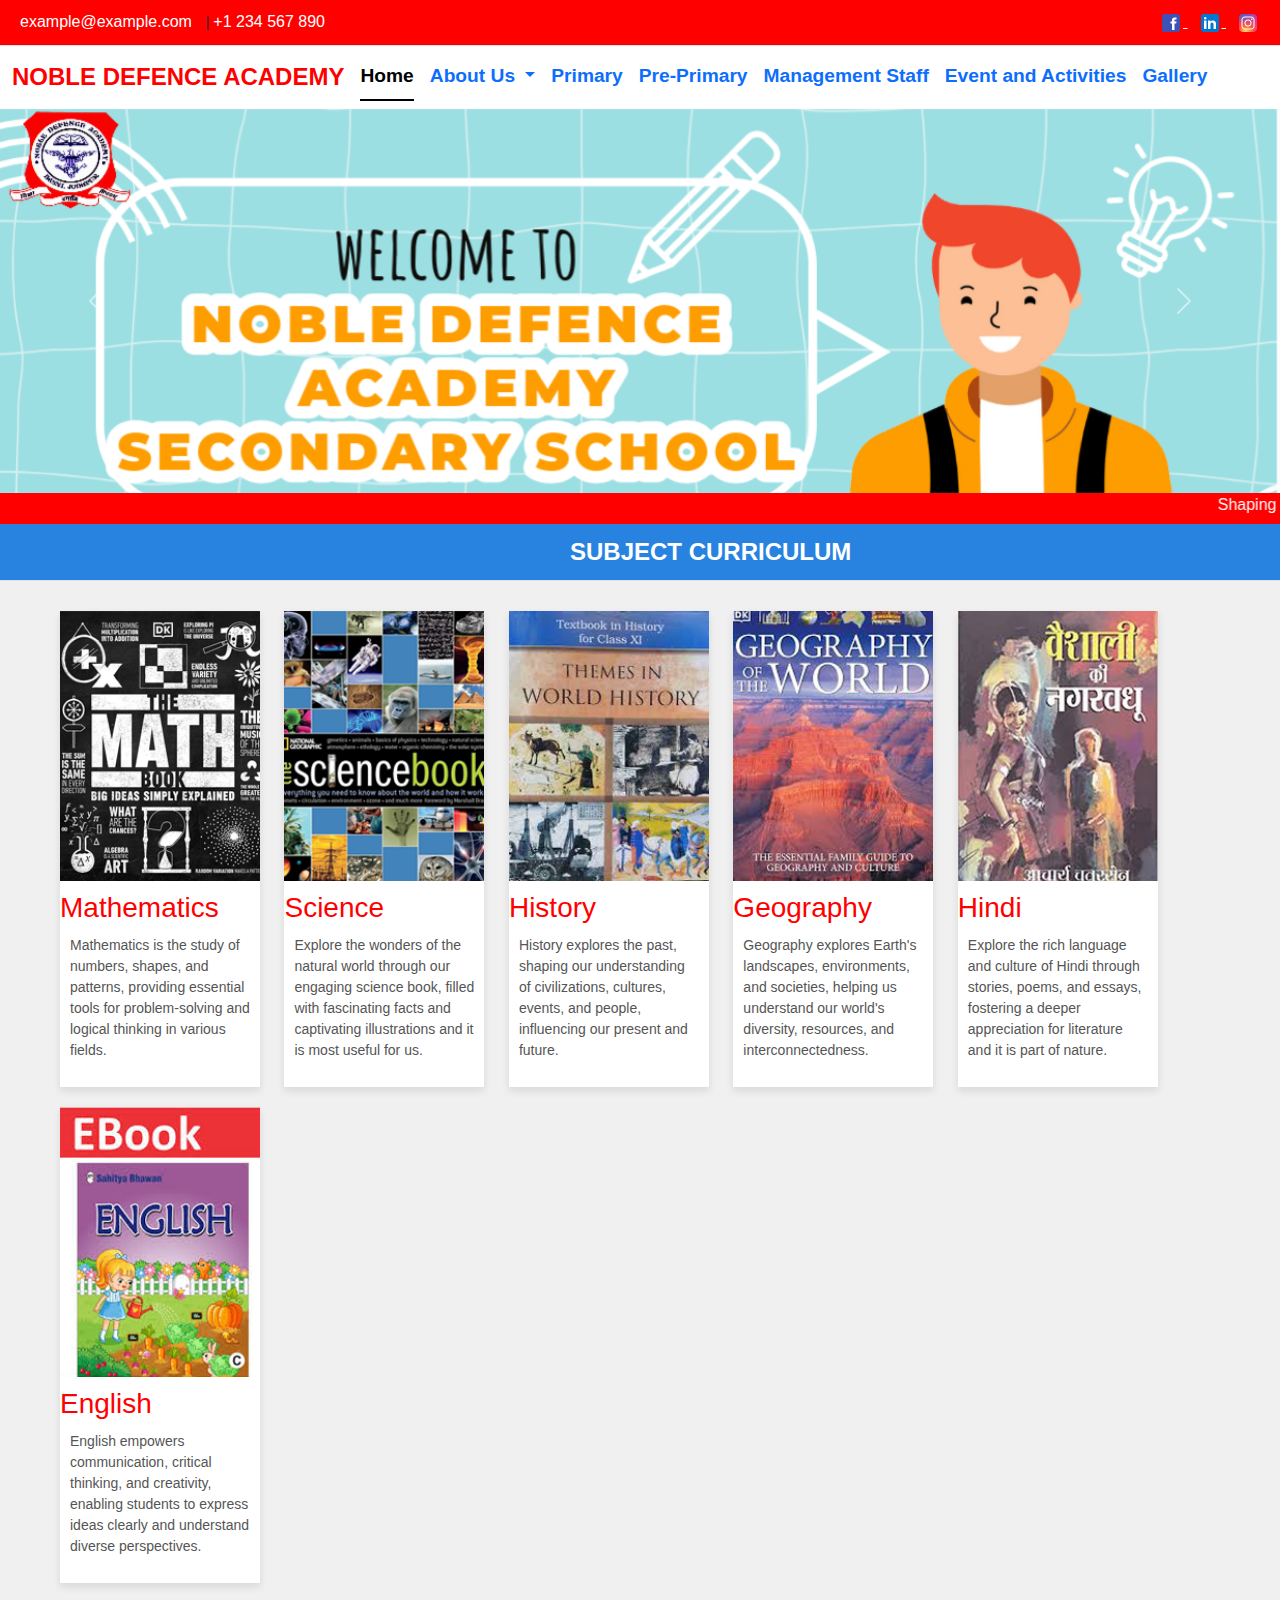
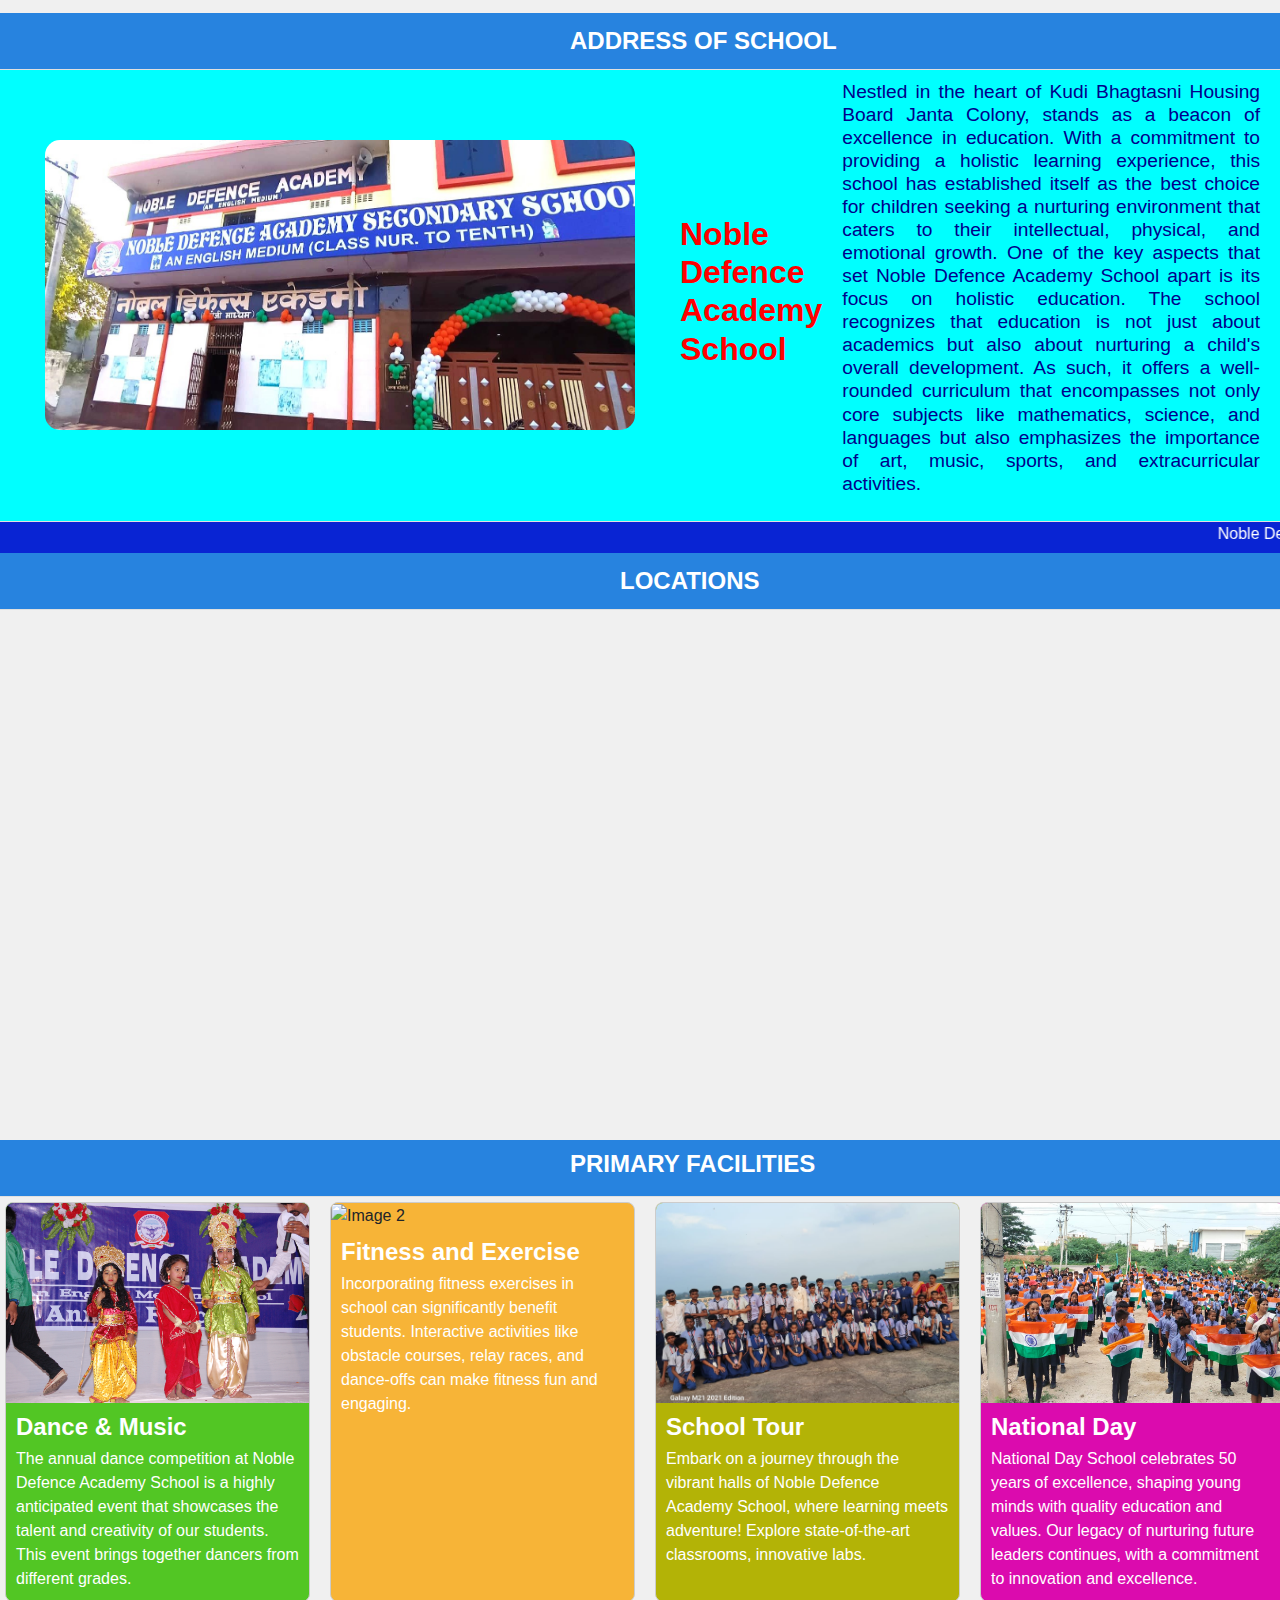
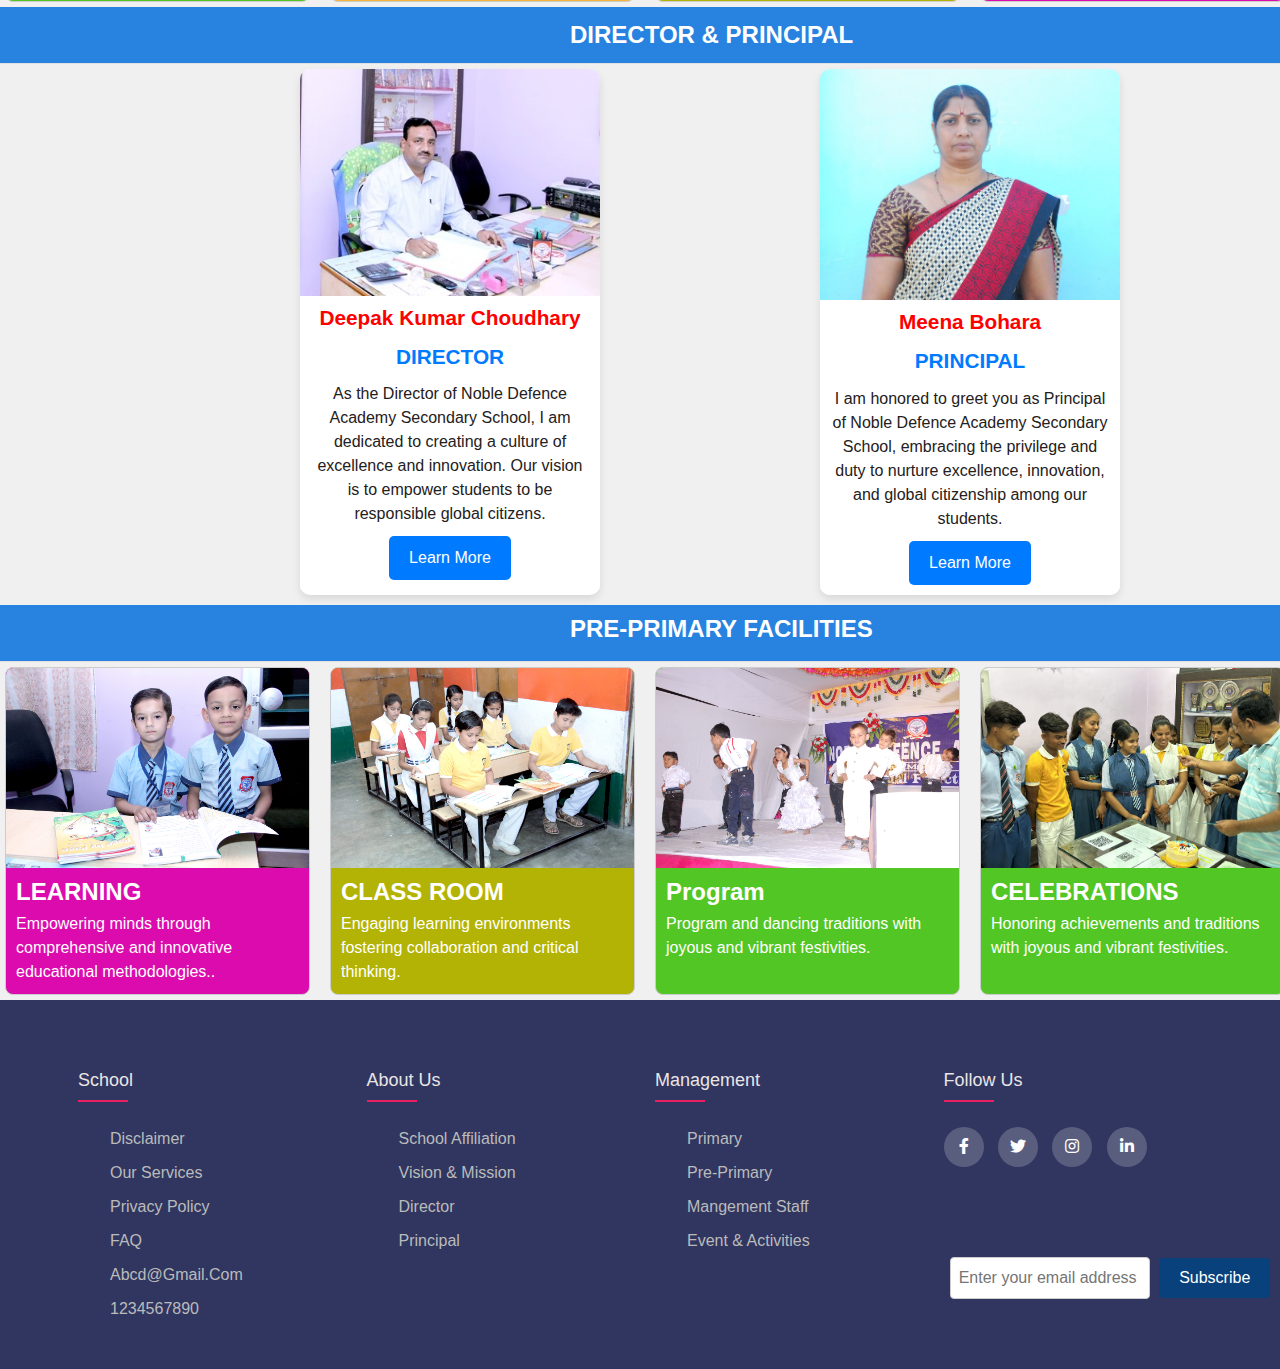
==== commit 4e0827d6: "Update index.html" ====
--- a/index.html
+++ b/index.html
@@ -280,8 +280,8 @@
 <div class="card c-4">
   <img src="images/pre3.JPG" alt="Image 2" class="card-image">
   <div class="card-content">
-    <h2 class="card-title">CELEBRATIONS</h2>
-    <p class="card-text">Honoring achievements and traditions with 
+    <h2 class="card-title">Program</h2>
+    <p class="card-text">Program and dancing traditions with 
       joyous and vibrant festivities.</p>
   </div>
 </div>
